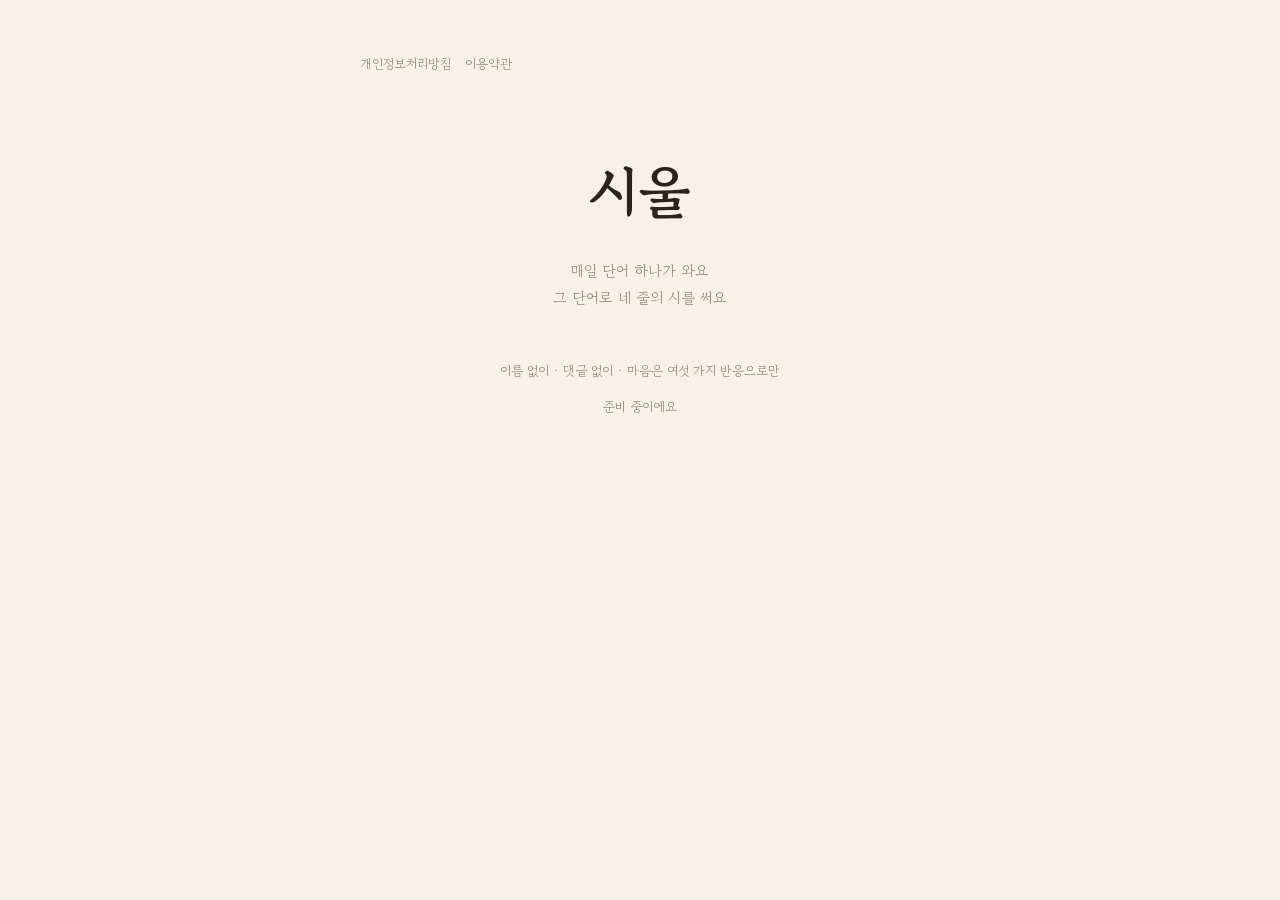
==== index.html @ 80db3ed1 "시울 공개 페이지 — 소개, 개인정보처리방침, 이용약관 Co-Authored-By: Claude Opus 5 <noreply@anthropic.com>" ====
<!doctype html>
<html lang="ko">
<head>
<meta charset="utf-8">
<meta name="viewport" content="width=device-width, initial-scale=1">
<title>시울</title>
<link rel="preconnect" href="https://fonts.googleapis.com">
<link href="https://fonts.googleapis.com/css2?family=Gowun+Batang:wght@400;700&display=swap" rel="stylesheet">
<link rel="stylesheet" href="style.css">
</head>
<body>
<main>
  <nav><a href="privacy.html">개인정보처리방침</a><a href="terms.html">이용약관</a></nav>
  <div class="word">시울</div>
  <p class="hint">매일 단어 하나가 와요<br>그 단어로 네 줄의 시를 써요</p>
  <p class="center muted" style="margin-top:48px">이름 없이 · 댓글 없이 · 마음은 여섯 가지 반응으로만</p>
  <p class="center muted">준비 중이에요</p>
</main>
</body>
</html>
---- style.css ----
:root { --paper:#F7F2E8; --ink:#2B241E; --muted:#8C8478; --line:#D8D0C2; }
@media (prefers-color-scheme: dark) { :root { --paper:#1B1815; --ink:#E8E1D6; --muted:#8A8177; --line:#3A342E; } }
html { background: var(--paper); }
body { margin:0; color:var(--ink); background:var(--paper); font-family:"Gowun Batang", Georgia, serif; line-height:1.8; }
main { max-width:560px; margin:0 auto; padding:48px 28px 96px; }
h1 { font-size:26px; margin:0 0 4px; }
h2 { font-size:17px; margin:40px 0 8px; }
p, li { font-size:15px; }
.muted { color:var(--muted); font-size:13px; }
table { border-collapse:collapse; width:100%; font-size:14px; }
th, td { text-align:left; padding:8px 6px; border-bottom:1px solid var(--line); vertical-align:top; }
th { color:var(--muted); font-weight:400; }
a { color:var(--ink); }
nav a { color:var(--muted); text-decoration:none; font-size:13px; margin-right:14px; }
.word { font-size:56px; font-weight:700; text-align:center; margin:64px 0 8px; }
.hint { text-align:center; color:var(--muted); }
.center { text-align:center; }
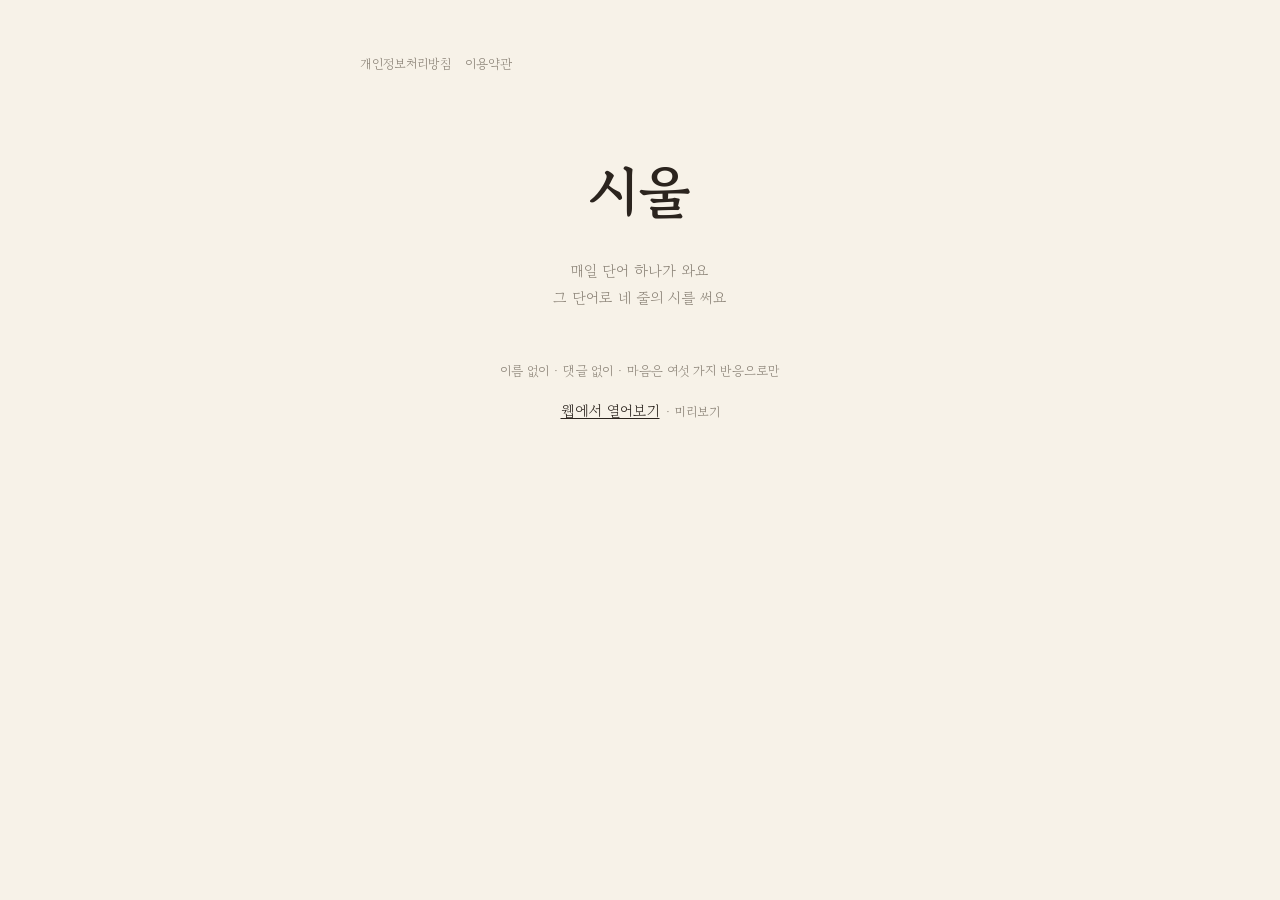
==== commit 12216fcc: "웹 미리보기 (app/) + 소개 페이지 링크 Co-Authored-By: Claude Opus 5 <noreply@anthropic.com>" ====
--- a/index.html
+++ b/index.html
@@ -14,7 +14,7 @@
   <div class="word">시울</div>
   <p class="hint">매일 단어 하나가 와요<br>그 단어로 네 줄의 시를 써요</p>
   <p class="center muted" style="margin-top:48px">이름 없이 · 댓글 없이 · 마음은 여섯 가지 반응으로만</p>
-  <p class="center muted">준비 중이에요</p>
+  <p class="center"><a href="app/">웹에서 열어보기</a> <span class="muted">· 미리보기</span></p>
 </main>
 </body>
 </html>
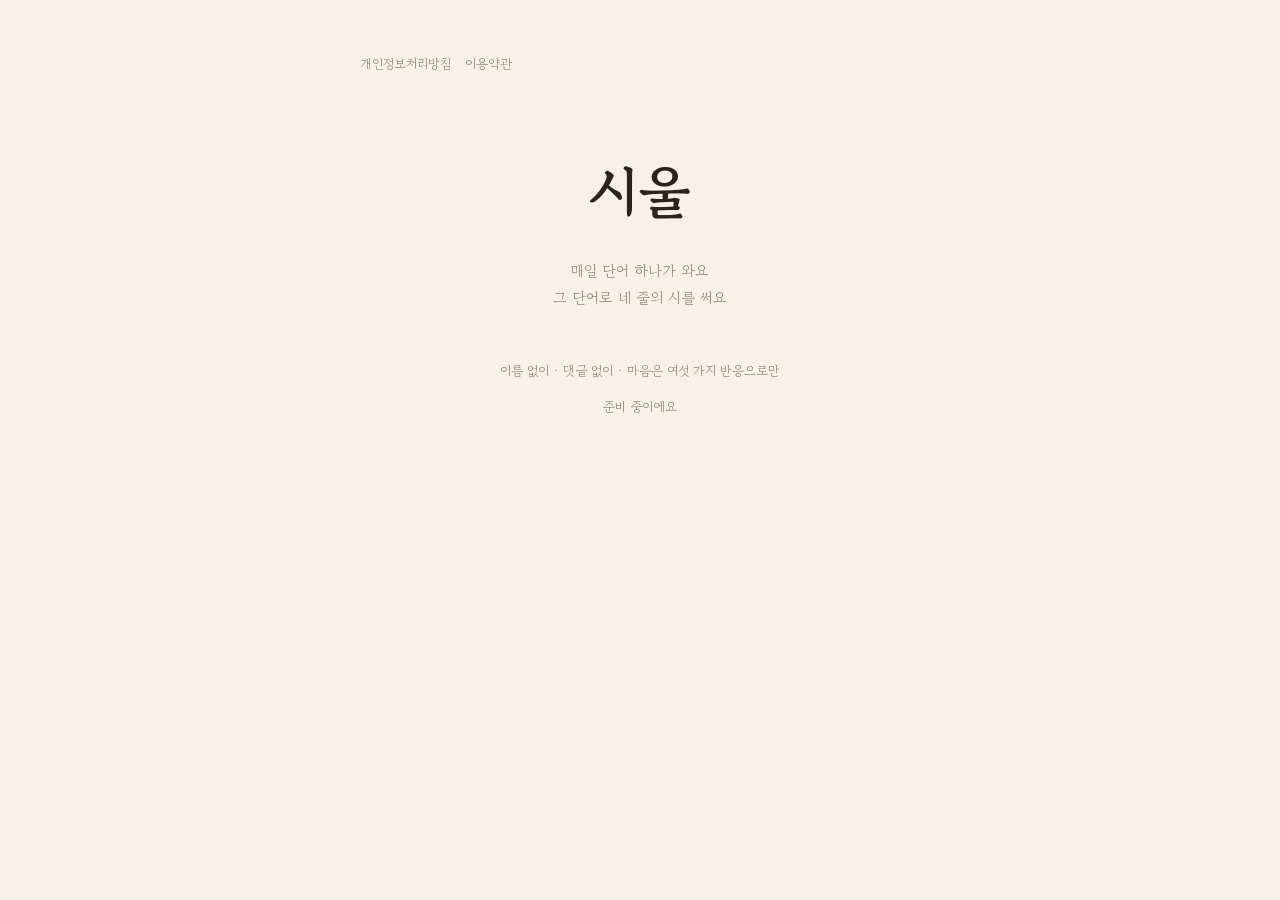
==== commit 0ec8da1a: "웹 미리보기 끔 2026-09-15 22:06" ====
--- a/index.html
+++ b/index.html
@@ -14,7 +14,7 @@
   <div class="word">시울</div>
   <p class="hint">매일 단어 하나가 와요<br>그 단어로 네 줄의 시를 써요</p>
   <p class="center muted" style="margin-top:48px">이름 없이 · 댓글 없이 · 마음은 여섯 가지 반응으로만</p>
-  <p class="center"><a href="app/">웹에서 열어보기</a> <span class="muted">· 미리보기</span></p>
+  <p class="center muted" id="preview">준비 중이에요</p>
 </main>
 </body>
 </html>
